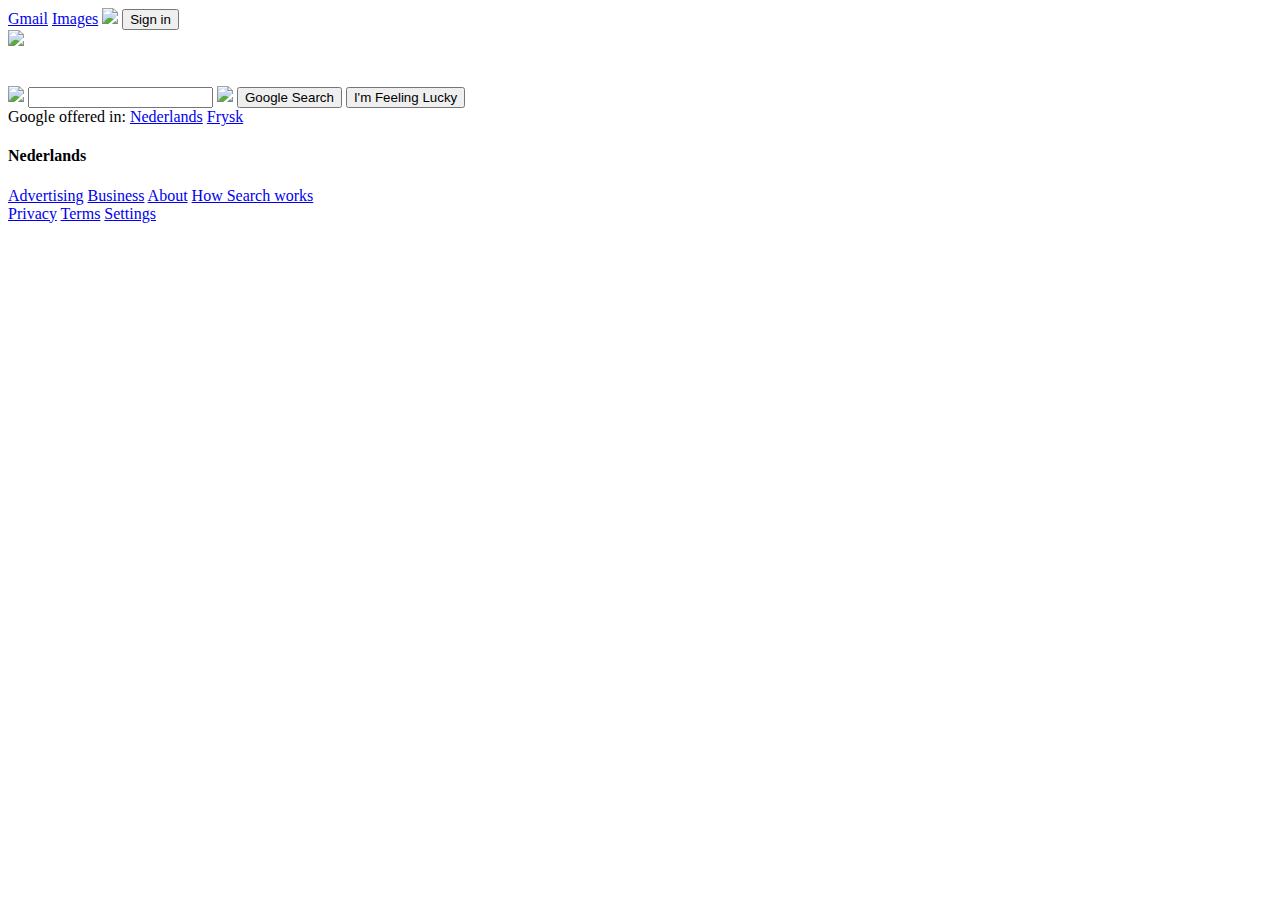
==== index.html @ 2a9868b3 "cloned html page for google web" ====
<!DOCTYPE html>
<html>
<head>
	<meta name="viewport" content="width=device-width, initial-scale=1.0">
	<title>Google</title>
	<link rel="icon"  href="favicon.ico">
	<link rel="stylesheet" type="text/css" href="css/style.css">
</head>
<body>
      <nav>
      	<a href="#">Gmail</a>
      	<a href="#">Images</a>
      	<img src="img/g-menu.PNG">
      	<button>Sign in</button>
      </nav>
      <section class="section-1">
      	<img src="img/logo.png" class="logo">
      	<form><br><br>
      		<div class="s-box">
      			<img src="img/search.svg" class="search-icon">
      			<input type="text" class="s-input">
      			<img src="img/vs.png" class="vs-icon">
      			<input type="submit" class="s-btn" value="Google Search">
      			<input type="submit" class="s-btn" value="I'm Feeling Lucky">
      		</div>
      	</form>
      	<div class="lang">
      		Google offered in:
      		<a href="#">Nederlands</a>
      		<a href="#">Frysk</a>
      	</div>
      </section>
      <footer>
      	<h4>Nederlands</h4>
      	<div class="links">
      		<div class="link-1">
      			<a href="#">Advertising</a>
      			<a href="#">Business</a>
      			<a href="#">About</a>
      			<a href="#">How Search works</a>
      		</div>
      		<div class="link-2">
      			<a href="#">Privacy</a>
      			<a href="#">Terms</a>
      			<a href="#">Settings</a>
      		</div>
      	</div>
      </footer>

</body>
</html>
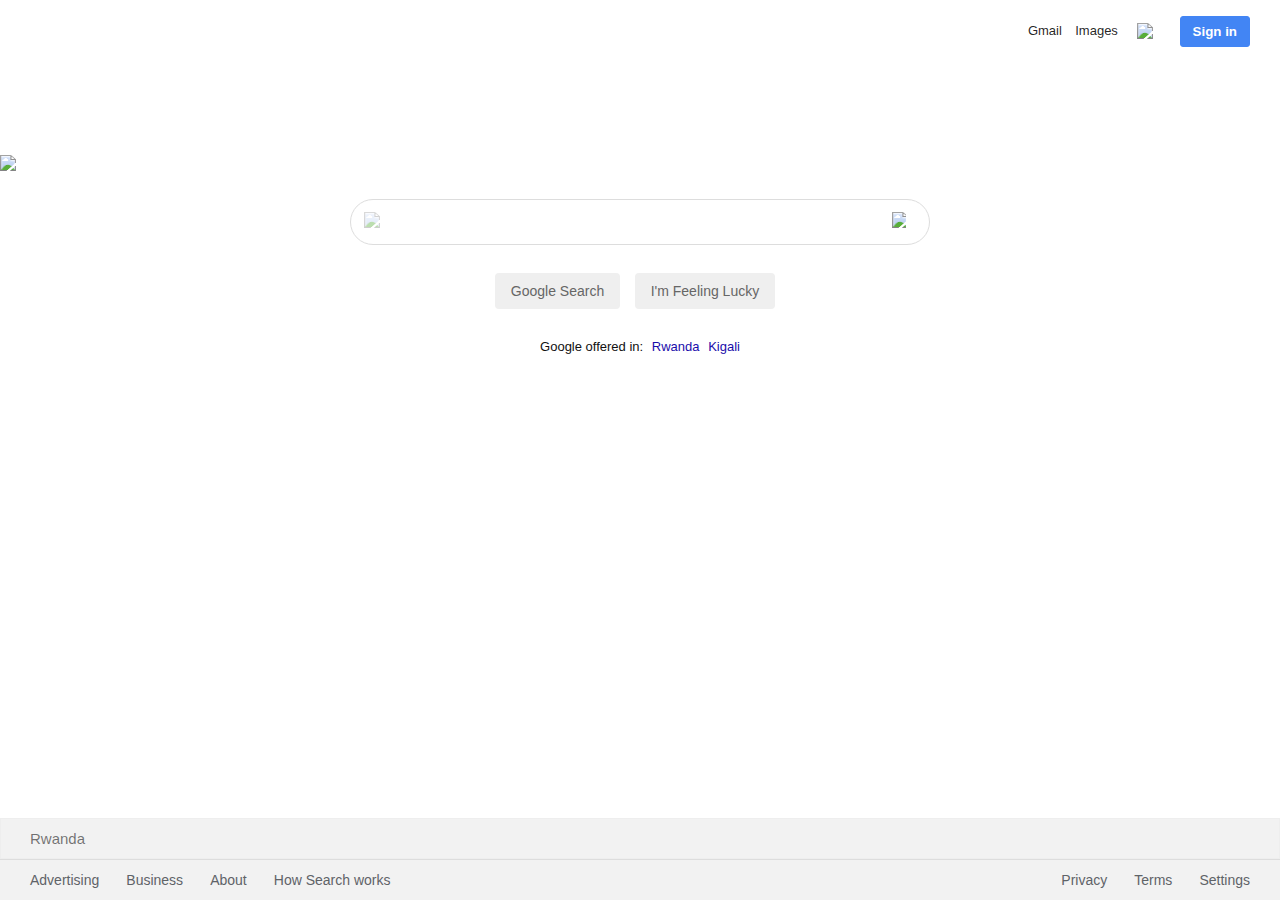
==== commit 6c5154eb: "styling and designing google web" ====
--- a/index.html
+++ b/index.html
@@ -4,7 +4,7 @@
 	<meta name="viewport" content="width=device-width, initial-scale=1.0">
 	<title>Google</title>
 	<link rel="icon"  href="favicon.ico">
-	<link rel="stylesheet" type="text/css" href="css/style.css">
+	<link rel="stylesheet" type="text/css" href="./style.css">
 </head>
 <body>
       <nav>
@@ -26,12 +26,12 @@
       	</form>
       	<div class="lang">
       		Google offered in:
-      		<a href="#">Nederlands</a>
-      		<a href="#">Frysk</a>
+      		<a href="#">Rwanda</a>
+      		<a href="#">Kigali</a>
       	</div>
       </section>
       <footer>
-      	<h4>Nederlands</h4>
+      	<h4>Rwanda</h4>
       	<div class="links">
       		<div class="link-1">
       			<a href="#">Advertising</a>
--- a/style.css
+++ b/style.css
@@ -0,0 +1,162 @@
+*{
+	padding: 0;
+	margin:0;
+	box-sizing: border-box;
+	text-decoration: none;
+	font-family: arial, sans-serif;
+}
+body {
+	display: flex;
+	flex-direction: column;
+	min-height: 100vh;
+}
+nav {
+	display: flex;
+	align-items: center;
+	justify-content: flex-end;
+	margin-right: 30px;
+	margin-top: 14px;
+}
+nav a {
+	font-size: 13px;
+	display: inline-block;
+	line-height: 24px;
+	font-weight: 400;
+	color: rgb(0,0,0, 0.87);
+	cursor: pointer;
+	padding: 5px 6.7px
+}
+nav a:hover {
+	text-decoration: underline;
+	opacity: .85;
+}
+nav img {
+	width: 34px;
+	padding: 5px;
+	margin: auto 7px;
+	cursor: pointer;
+}
+nav img:hover {
+	opacity: .8;
+}
+nav button {
+	border: 1px solid #4285f4;
+	font-weight: bold;
+	outline: none;
+	background: #4285f4;
+	color: #fff;
+	padding: 7px 12px;
+	border-radius: 3px;
+	margin-left: 7px;
+	cursor: pointer;
+}
+.section-1 {
+	flex: 1;
+}
+.section-1 .logo {
+	display: block;
+	margin: 0px auto;
+	margin-top: 107px;
+}
+.s-box {
+	width: 580px;
+	margin: 0px auto;
+	position: relative;
+	margin-top: -8px;
+	text-align: center;
+}
+.s-box .s-input {
+	display: block;
+	border: 1px solid #ddd;
+	color: rgba(0,0,0, 0.87);
+	font-size: 16px;
+	padding: 13px;
+	padding-left: 45px;
+	border-radius: 25px;
+	width: 100%;
+	transition: box-shadow 100ms;
+	outline: none;
+}
+.s-box  .s-input:hover {
+	border: 1px solid #fff;
+	box-shadow: 0 0 2px rgba(0, 0, 0, 0.05), 
+				0 0 2px rgba(0, 0, 0, 0.05),
+				0 0 3px rgba(0, 0, 0, 0.05),
+				0 0 4px rgba(0, 0, 0, 0.05), 
+				0 0 5px rgba(0, 0, 0, 0.05), 
+				0 0 4px rgba(0, 0, 0, 0.05), 
+				0 0 5px rgba(0, 0, 0, 0.05)
+}
+.s-box .search-icon {
+	width: 20px;
+	opacity: .4;
+	position: absolute;
+	top: 13px;
+	left: 14px;
+}
+.s-box .vs-icon {
+	width: 14px;
+	position: absolute;
+	top: 13px;
+	right: 24px;
+}
+.s-btn {
+	border: 1px solid transparent;
+	padding: 9px 15px;
+	color: #666;
+	font-size: 14px;
+	border-radius: 4px;
+	display: inline-block;
+	margin-right: 10px;
+	margin-top: 28px;
+	outline: none;
+	cursor: pointer;
+	transition: border-color 100ms;
+}
+.s-btn:hover {
+	border: 1px solid #aaa;
+}
+.lang {
+	margin-top: 30px;
+	text-align: center;
+	font-size: 13px;
+	color: #111;
+}
+.lang a {
+	margin-left: 5px;
+	color: #1a0dab;
+}
+.lang a:hover {
+	text-decoration: underline;
+}
+footer {
+	background: #f2f2f2;
+}
+footer h4 {
+	color: rgba(0,0,0, 0.54);
+	font-size: 15px;
+	line-height: 39.5px;
+	font-weight: 400;
+	padding-left: 29px;
+	border: 1px solid #eee;
+}
+footer a {
+	color: #5f6368;
+	display: inline-block;
+	padding: 12px 11.3px;
+	font-size: 14px;
+}
+footer a:hover {
+	text-decoration: underline;
+}
+.links {
+	border-top: 1px solid #ddd;
+	display: flex;
+}
+.link-1 {
+	padding-left: 18.7px;
+	flex: 1;
+}
+.link-2 {
+	padding-right: 18.7px;
+}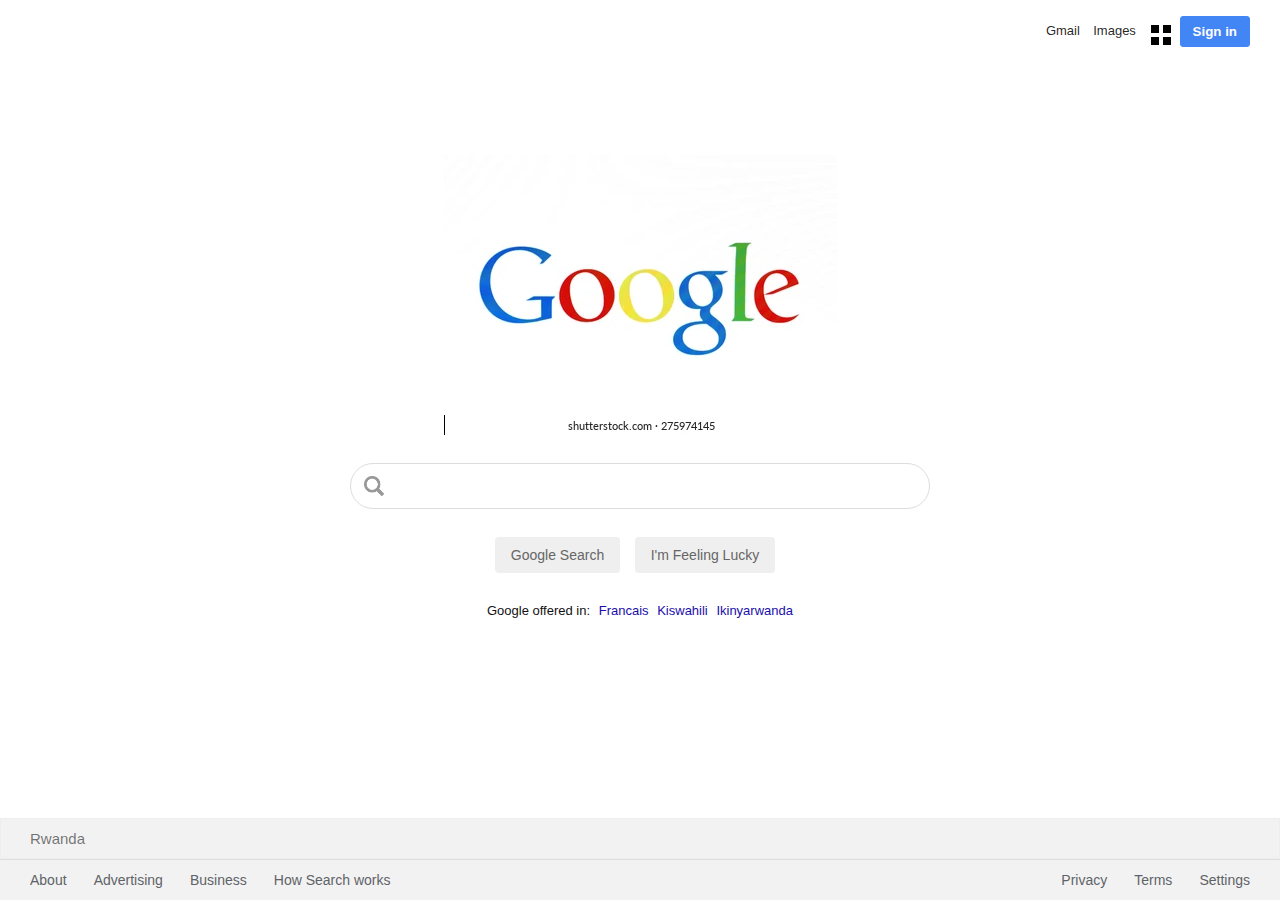
==== commit 33ac54a8: "new updates on google clone" ====
--- a/index.html
+++ b/index.html
@@ -3,40 +3,41 @@
 <head>
 	<meta name="viewport" content="width=device-width, initial-scale=1.0">
 	<title>Google</title>
-	<link rel="icon"  href="favicon.ico">
 	<link rel="stylesheet" type="text/css" href="./style.css">
 </head>
 <body>
       <nav>
-      	<a href="#">Gmail</a>
-      	<a href="#">Images</a>
-      	<img src="img/g-menu.PNG">
+      	<a href="https://mail.google.com">Gmail</a>
+      	<a href="https://www.google.rw/imghp?hl=en&authuser=0&ogbl">Images</a>
+		<svg xmlns="http://www.w3.org/2000/svg" width="30" height="28" id="application" class="apps"><path d="M8 16h8V8H8v8zm12 24h8v-8h-8v8zM8 40h8v-8H8v8zm0-12h8v-8H8v8zm12 0h8v-8h-8v8zM32 8v8h8V8h-8zm-12 8h8V8h-8v8zm12 12h8v-8h-8v8zm0 12h8v-8h-8v8z"></path><path fill="none" d="M0 0h48v48H0z"></path></svg>
       	<button>Sign in</button>
       </nav>
       <section class="section-1">
-      	<img src="img/logo.png" class="logo">
+      	<img src="./google logo.png" class="logo">
       	<form><br><br>
       		<div class="s-box">
-      			<img src="img/search.svg" class="search-icon">
+      			<img src="./Search-icon.png" class="search-icon">
       			<input type="text" class="s-input">
-      			<img src="img/vs.png" class="vs-icon">
+      			<!-- <img src="img/vs.png" class="vs-icon"> -->
       			<input type="submit" class="s-btn" value="Google Search">
       			<input type="submit" class="s-btn" value="I'm Feeling Lucky">
       		</div>
       	</form>
       	<div class="lang">
       		Google offered in:
-      		<a href="#">Rwanda</a>
-      		<a href="#">Kigali</a>
+      		<a href="#">Francais </a>
+      		<a href="#">Kiswahili</a>
+			<a href="#">Ikinyarwanda</a>
       	</div>
       </section>
       <footer>
       	<h4>Rwanda</h4>
       	<div class="links">
       		<div class="link-1">
+				<a href="#">About</a>
       			<a href="#">Advertising</a>
       			<a href="#">Business</a>
-      			<a href="#">About</a>
+      			
       			<a href="#">How Search works</a>
       		</div>
       		<div class="link-2">
--- a/style.css
+++ b/style.css
@@ -11,6 +11,7 @@
 	min-height: 100vh;
 }
 nav {
+	
 	display: flex;
 	align-items: center;
 	justify-content: flex-end;
@@ -28,7 +29,7 @@
 }
 nav a:hover {
 	text-decoration: underline;
-	opacity: .85;
+	
 }
 nav img {
 	width: 34px;
@@ -80,12 +81,12 @@
 .s-box  .s-input:hover {
 	border: 1px solid #fff;
 	box-shadow: 0 0 2px rgba(0, 0, 0, 0.05), 
-				0 0 2px rgba(0, 0, 0, 0.05),
+			/* 	0 0 2px rgba(0, 0, 0, 0.05),
 				0 0 3px rgba(0, 0, 0, 0.05),
 				0 0 4px rgba(0, 0, 0, 0.05), 
 				0 0 5px rgba(0, 0, 0, 0.05), 
 				0 0 4px rgba(0, 0, 0, 0.05), 
-				0 0 5px rgba(0, 0, 0, 0.05)
+				0 0 5px rgba(0, 0, 0, 0.05) */
 }
 .s-box .search-icon {
 	width: 20px;
@@ -159,4 +160,5 @@
 }
 .link-2 {
 	padding-right: 18.7px;
-}+}
+
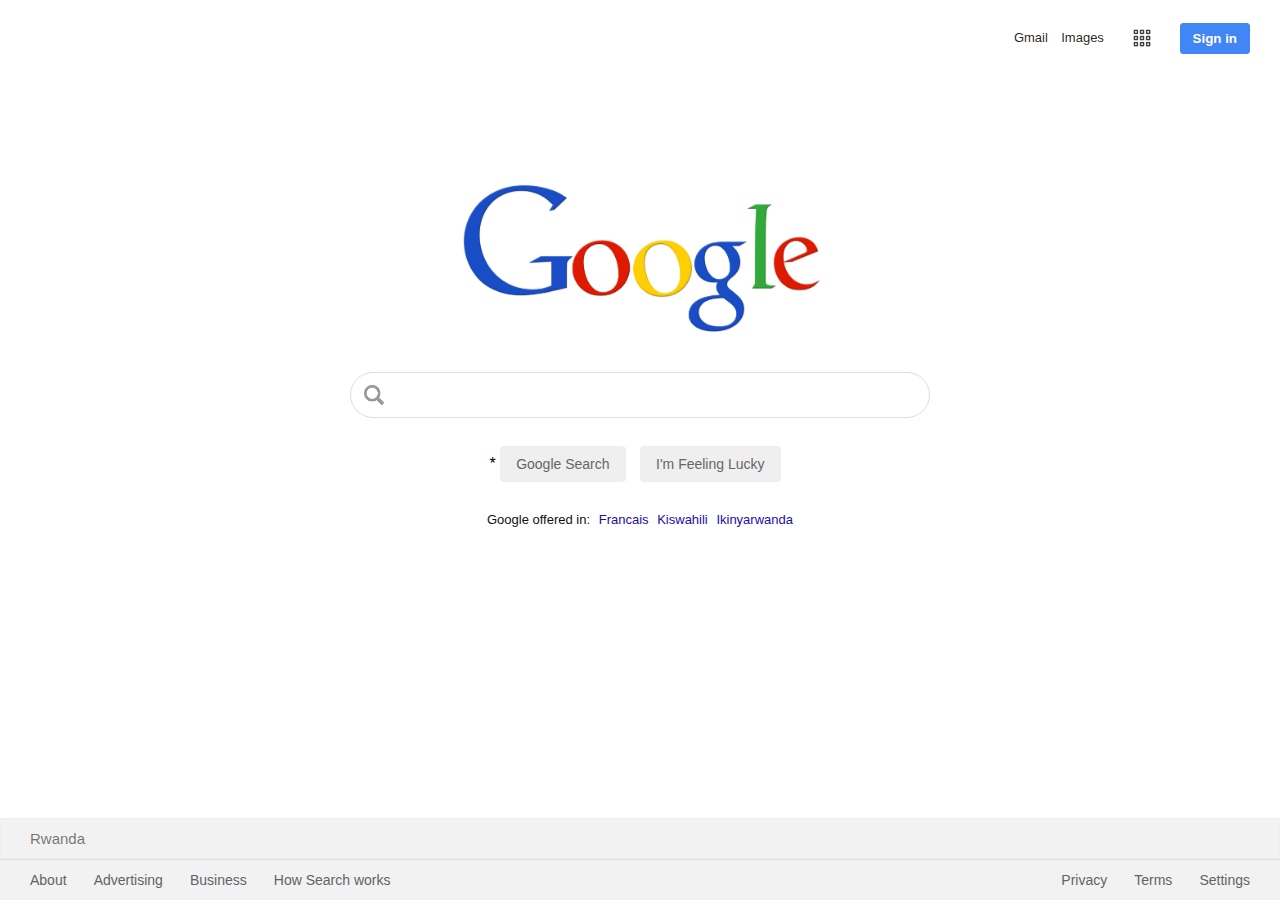
==== commit d4d3717e: "new updates" ====
--- a/index.html
+++ b/index.html
@@ -9,16 +9,16 @@
       <nav>
       	<a href="https://mail.google.com">Gmail</a>
       	<a href="https://www.google.rw/imghp?hl=en&authuser=0&ogbl">Images</a>
-		<svg xmlns="http://www.w3.org/2000/svg" width="30" height="28" id="application" class="apps"><path d="M8 16h8V8H8v8zm12 24h8v-8h-8v8zM8 40h8v-8H8v8zm0-12h8v-8H8v8zm12 0h8v-8h-8v8zM32 8v8h8V8h-8zm-12 8h8V8h-8v8zm12 12h8v-8h-8v8zm0 12h8v-8h-8v8z"></path><path fill="none" d="M0 0h48v48H0z"></path></svg>
+		<img src="./4285848-200.png" alt="apps" class="apps">
       	<button>Sign in</button>
       </nav>
       <section class="section-1">
-      	<img src="./google logo.png" class="logo">
+      	<img src="./google1logo.jpg" class="logo" >
       	<form><br><br>
       		<div class="s-box">
       			<img src="./Search-icon.png" class="search-icon">
       			<input type="text" class="s-input">
-      			<!-- <img src="img/vs.png" class="vs-icon"> -->
+      			<!-- <img src="img/vs.png" class="vs-icon"> -->* 
       			<input type="submit" class="s-btn" value="Google Search">
       			<input type="submit" class="s-btn" value="I'm Feeling Lucky">
       		</div>
--- a/style.css
+++ b/style.css
@@ -28,8 +28,17 @@
 	padding: 5px 6.7px
 }
 nav a:hover {
+	width: 48px;
 	text-decoration: underline;
 	
+}
+
+.apps{
+	width: 48px;
+}
+.apps:hover{
+	background-color: rgba(0,0,0,0.1);
+	border-radius: 35%;
 }
 nav img {
 	width: 34px;
@@ -50,6 +59,10 @@
 	border-radius: 3px;
 	margin-left: 7px;
 	cursor: pointer;
+}
+
+.logo{
+	width: 400px;
 }
 .section-1 {
 	flex: 1;
